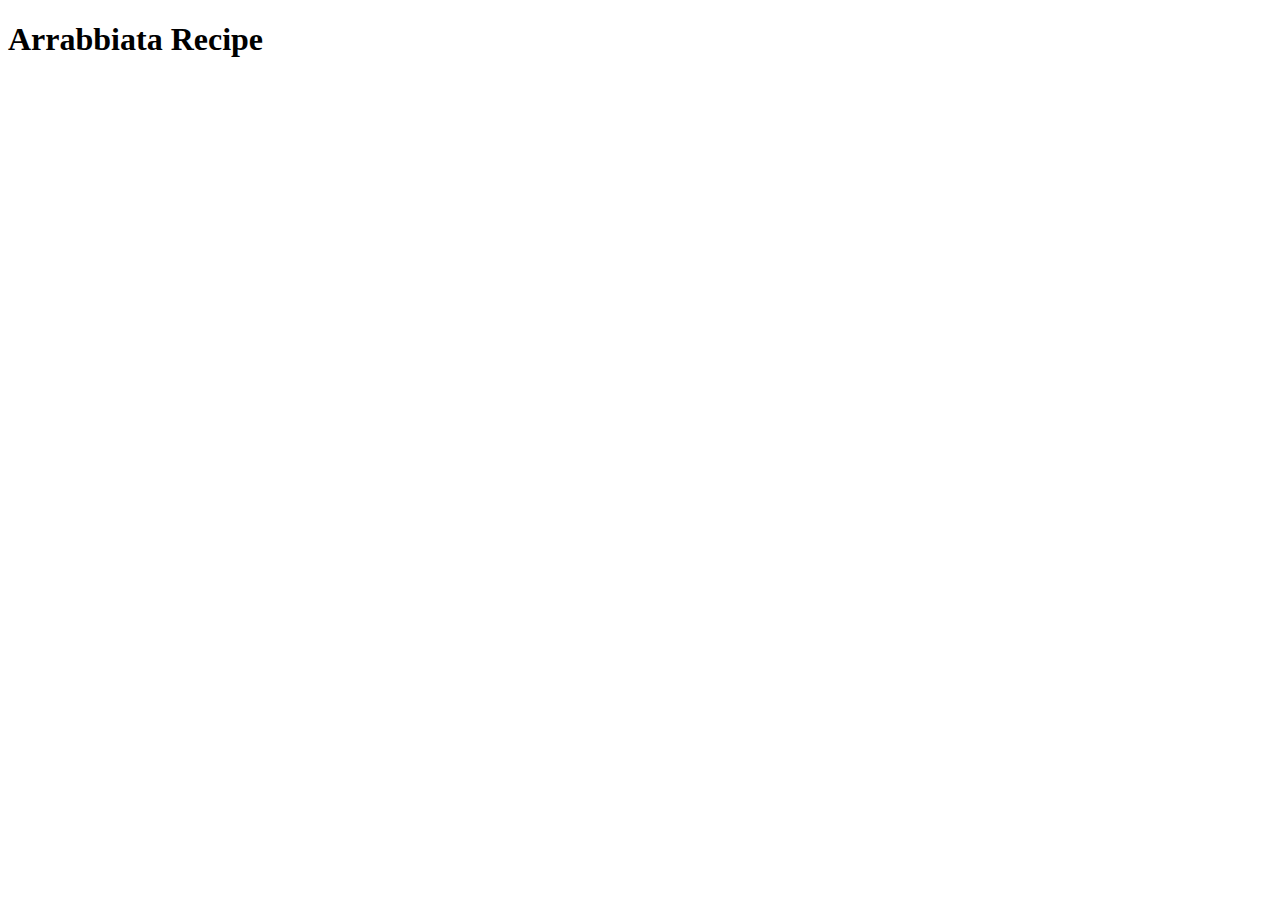
==== recipes/arrabbiata.html @ 0c522738 "add recipes to directory" ====
<!DOCTYPE html>
<html lang="en">
<head>
    <meta charset="UTF-8">
    <meta http-equiv="X-UA-Compatible" content="IE=edge">
    <meta name="viewport" content="width=device-width, initial-scale=1.0">
    <title>Arrabbiata</title>
</head>
<body>
    <h1>Arrabbiata Recipe</h1>
</body>
</html>
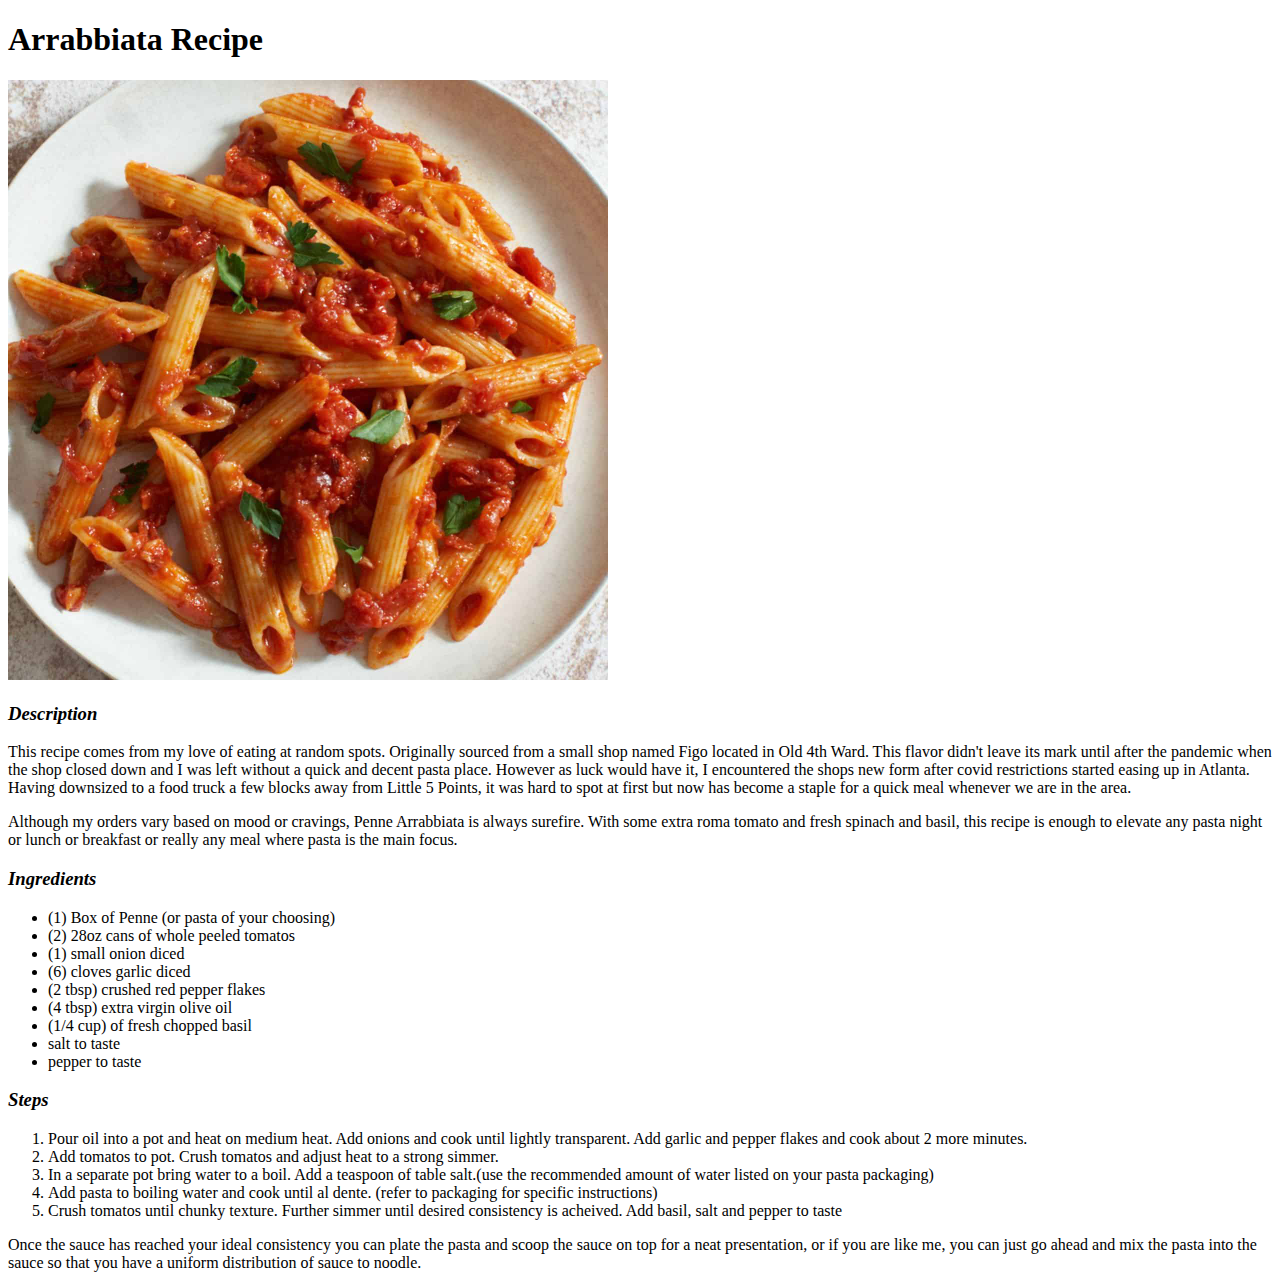
==== commit 299dfb94: "add recipe page content" ====
--- a/recipes/arrabbiata.html
+++ b/recipes/arrabbiata.html
@@ -8,5 +8,34 @@
 </head>
 <body>
     <h1>Arrabbiata Recipe</h1>
+    <img src="../images/penne-arrabbiata.jpg" alt="Penne Arrabbiata" width="600px">
+    <h3><em>Description</em></h3>
+    <p>
+        This recipe comes from my love of eating at random spots. Originally sourced from a small shop named Figo located in Old 4th Ward. This flavor didn't leave its mark until after the pandemic when the shop closed down and I was left without a quick and decent pasta place. However as luck would have it, I encountered the shops new form after covid restrictions started easing up in Atlanta. Having downsized to a food truck a few blocks away from Little 5 Points, it was hard to spot at first but now has become a staple for a quick meal whenever we are in the area.
+    </p>
+    <p>
+        Although my orders vary based on mood or cravings, Penne Arrabbiata is always surefire. With some extra roma tomato and fresh spinach and basil, this recipe is enough to elevate any pasta night or lunch or breakfast or really any meal where pasta is the main focus.
+    </p>
+    <h3><em>Ingredients</em></h3>
+    <ul>
+        <li>(1) Box of Penne (or pasta of your choosing)</li>
+        <li>(2) 28oz cans of whole peeled tomatos</li>
+        <li>(1) small onion diced</li>
+        <li>(6) cloves garlic diced</li>
+        <li>(2 tbsp) crushed red pepper flakes</li>
+        <li>(4 tbsp) extra virgin olive oil</li>
+        <li>(1/4 cup) of fresh chopped basil</li>
+        <li>salt to taste</li>
+        <li>pepper to taste</li>
+    </ul>
+    <h3><em>Steps</em></h3>
+    <ol>
+        <li>Pour oil into a pot and heat on medium heat. Add onions and cook until lightly transparent. Add garlic and pepper flakes and cook about 2 more minutes.</li>
+        <li>Add tomatos to pot. Crush tomatos and adjust heat to a strong simmer.</li>
+        <li>In a separate pot bring water to a boil. Add a teaspoon of table salt.(use the recommended amount of water listed on your pasta packaging) </li>
+        <li>Add pasta to boiling water and cook until al dente. (refer to packaging for specific instructions)</li>
+        <li>Crush tomatos until chunky texture. Further simmer until desired consistency is acheived. Add basil, salt and pepper to taste</li>
+    </ol>
+    <p>Once the sauce has reached your ideal consistency you can plate the pasta and scoop the sauce on top for a neat presentation, or if you are like me, you can just go ahead and mix the pasta into the sauce so that you have a uniform distribution of sauce to noodle.</p>
 </body>
 </html>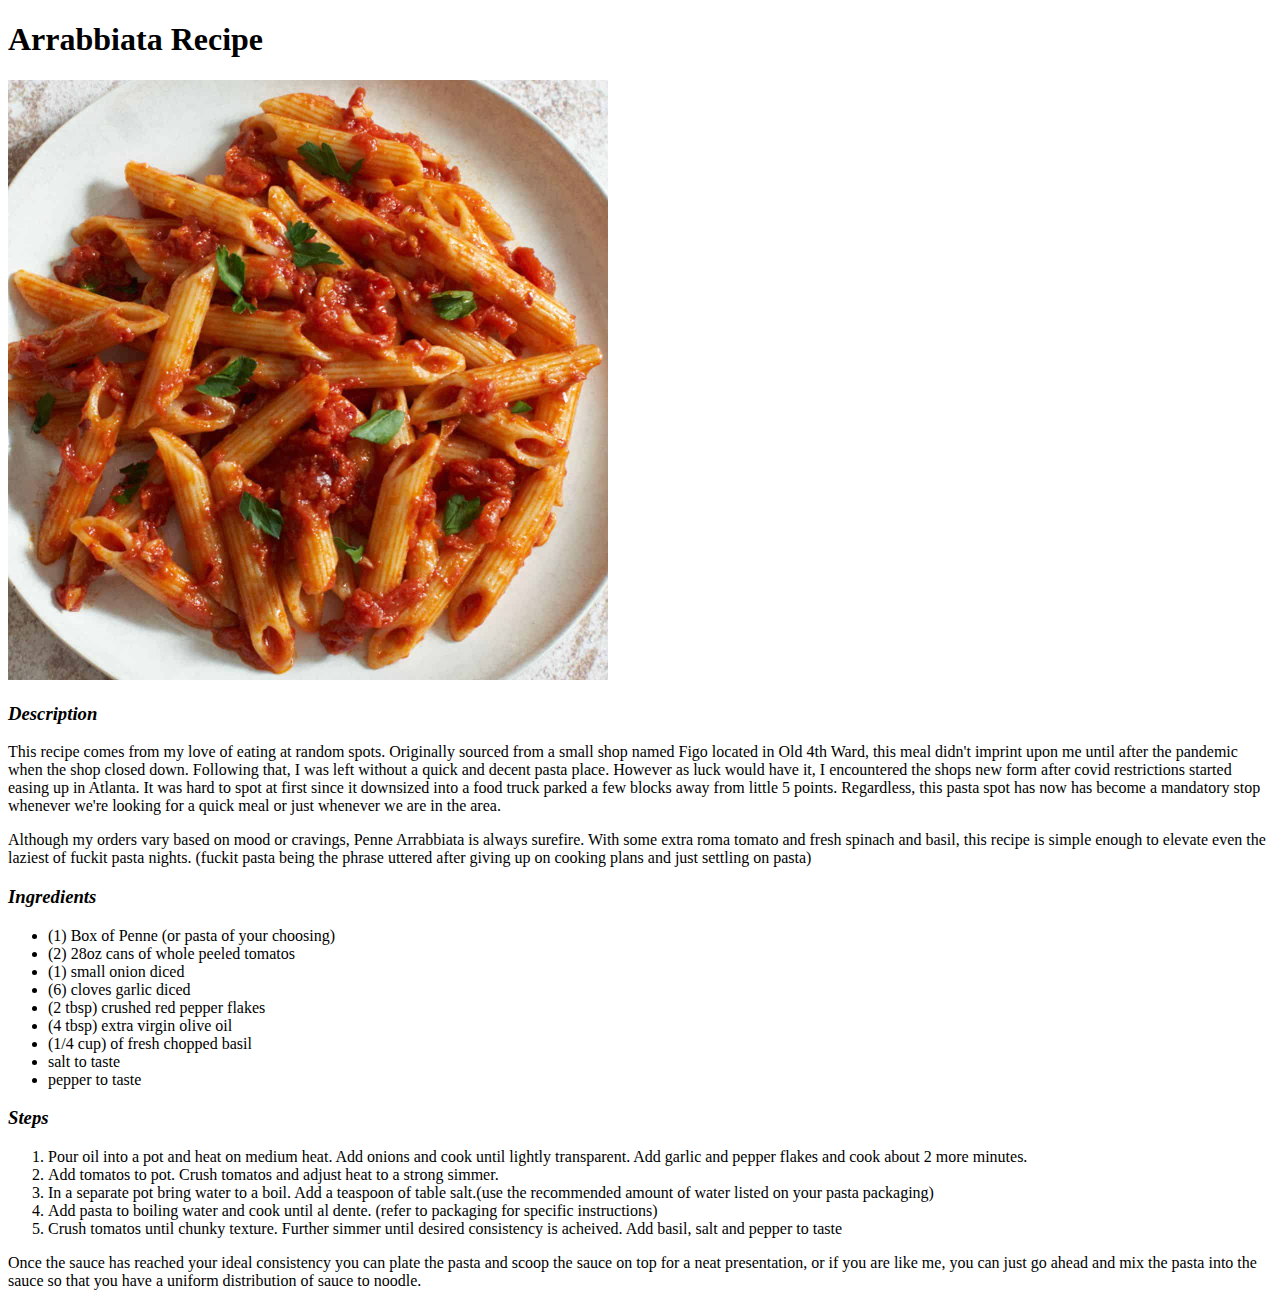
==== commit 68834bfa: "update content in html files" ====
--- a/recipes/arrabbiata.html
+++ b/recipes/arrabbiata.html
@@ -11,10 +11,10 @@
     <img src="../images/penne-arrabbiata.jpg" alt="Penne Arrabbiata" width="600px">
     <h3><em>Description</em></h3>
     <p>
-        This recipe comes from my love of eating at random spots. Originally sourced from a small shop named Figo located in Old 4th Ward. This flavor didn't leave its mark until after the pandemic when the shop closed down and I was left without a quick and decent pasta place. However as luck would have it, I encountered the shops new form after covid restrictions started easing up in Atlanta. Having downsized to a food truck a few blocks away from Little 5 Points, it was hard to spot at first but now has become a staple for a quick meal whenever we are in the area.
+        This recipe comes from my love of eating at random spots. Originally sourced from a small shop named Figo located in Old 4th Ward, this meal didn't imprint upon me until after the pandemic when the shop closed down. Following that, I was left without a quick and decent pasta place. However as luck would have it, I encountered the shops new form after covid restrictions started easing up in Atlanta. It was hard to spot at first since it downsized into a food truck parked a few blocks away from little 5 points. Regardless, this pasta spot has now has become a mandatory stop whenever we're looking for a quick meal or just whenever we are in the area.
     </p>
     <p>
-        Although my orders vary based on mood or cravings, Penne Arrabbiata is always surefire. With some extra roma tomato and fresh spinach and basil, this recipe is enough to elevate any pasta night or lunch or breakfast or really any meal where pasta is the main focus.
+        Although my orders vary based on mood or cravings, Penne Arrabbiata is always surefire. With some extra roma tomato and fresh spinach and basil, this recipe is simple enough to elevate even the laziest of fuckit pasta nights. (fuckit pasta being the phrase uttered after giving up on cooking plans and just settling on pasta)
     </p>
     <h3><em>Ingredients</em></h3>
     <ul>
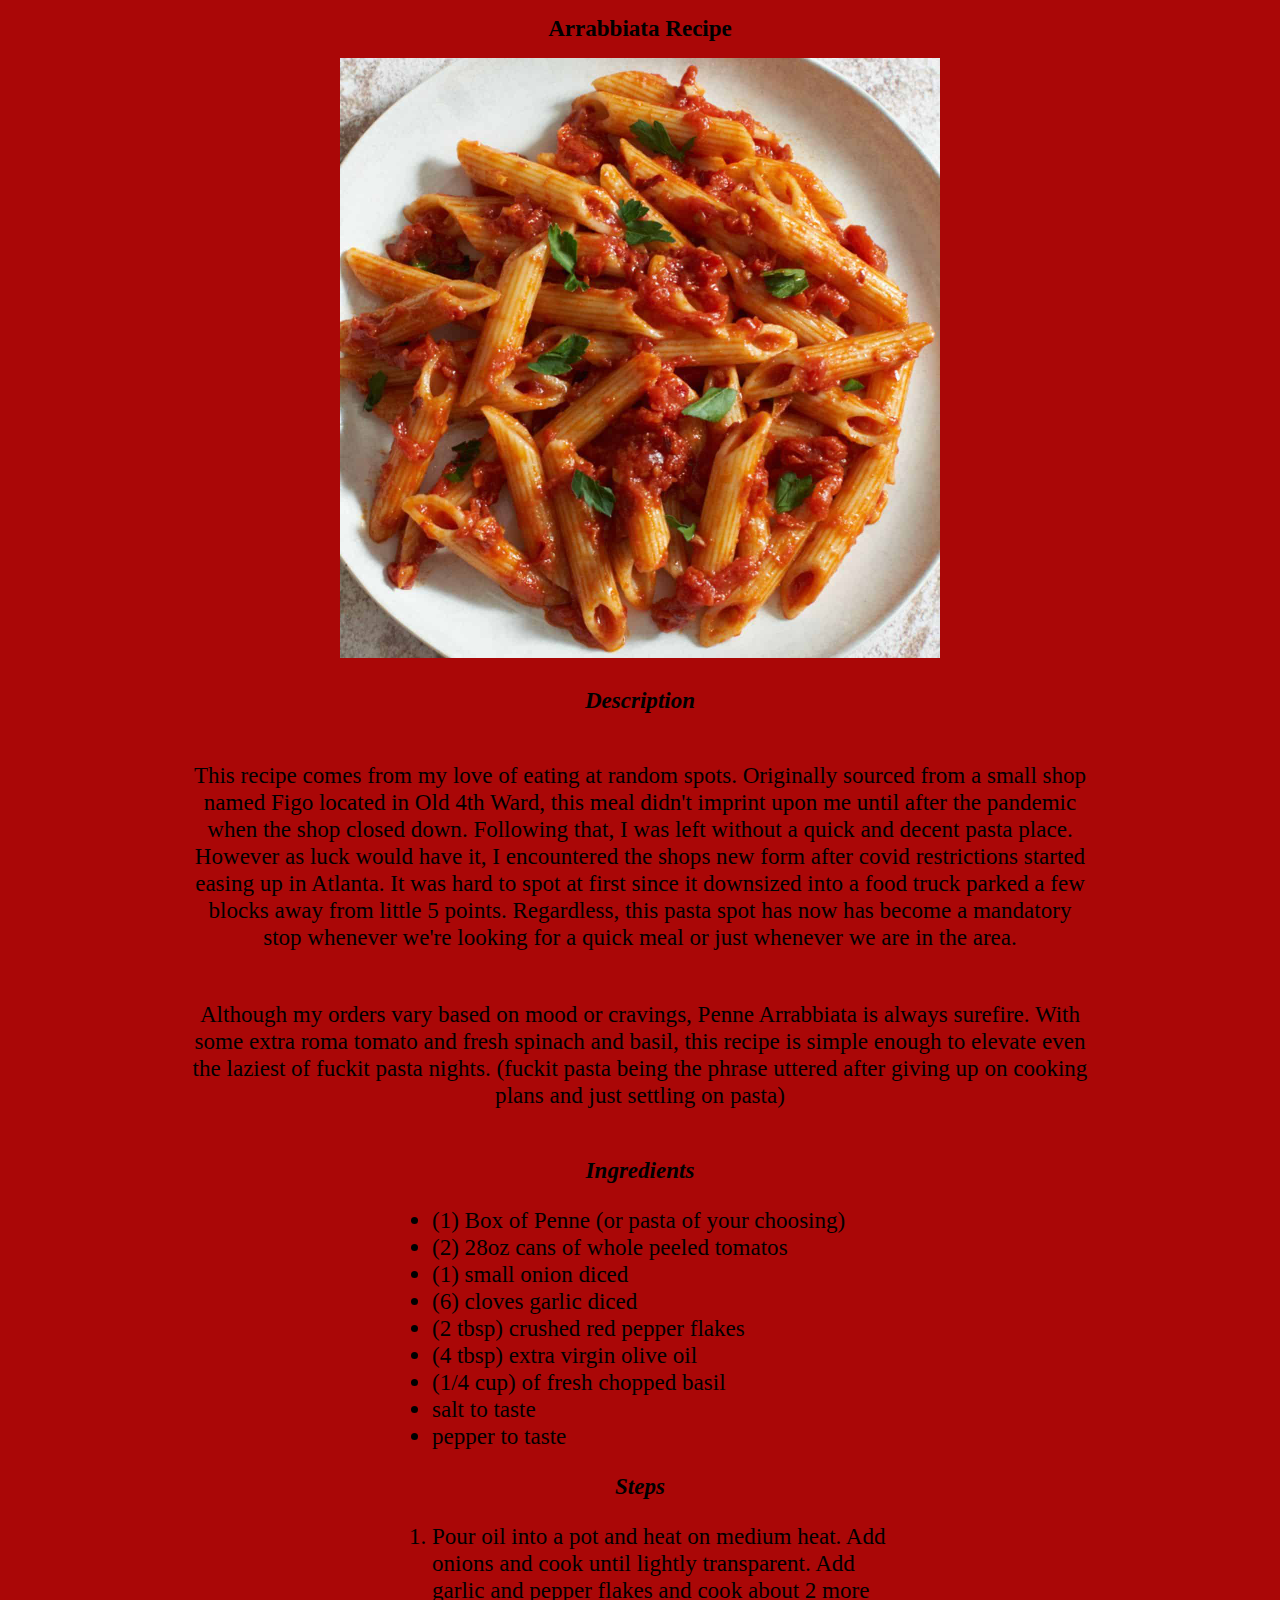
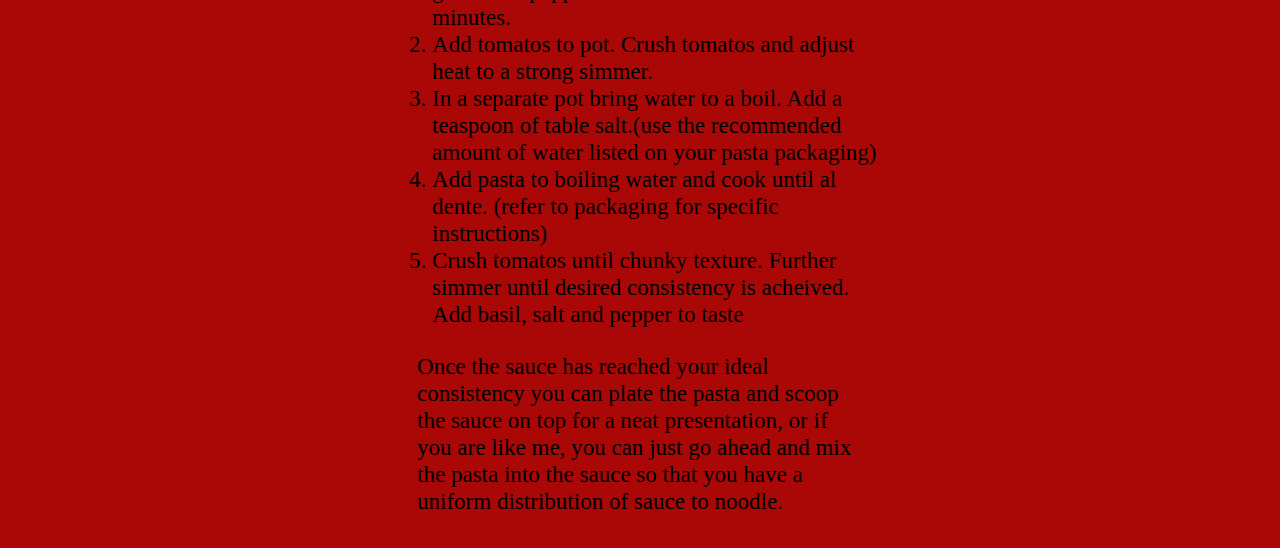
==== commit 72656fa4: "update html files with corresponding css" ====
--- a/recipes/arrabbiata.html
+++ b/recipes/arrabbiata.html
@@ -4,6 +4,7 @@
     <meta charset="UTF-8">
     <meta http-equiv="X-UA-Compatible" content="IE=edge">
     <meta name="viewport" content="width=device-width, initial-scale=1.0">
+    <link rel="stylesheet" href="arrabbiata.css">
     <title>Arrabbiata</title>
 </head>
 <body>
--- a/recipes/arrabbiata.css
+++ b/recipes/arrabbiata.css
@@ -0,0 +1,25 @@
+*{
+    background-color: rgb(170, 7, 7);
+    text-align: center;
+    font-size: 1.2rem;
+}
+img{
+    min-width: 300px;
+}
+p{
+    margin: 0 12vw;
+    padding: 25px;
+}
+ul{
+    margin: 0 30vw;
+}
+li{
+    text-align:left;
+}
+ol{
+    margin: 0 30vw;
+}
+p:last-of-type{
+    text-align:left;
+    margin: 0 30vw;
+}